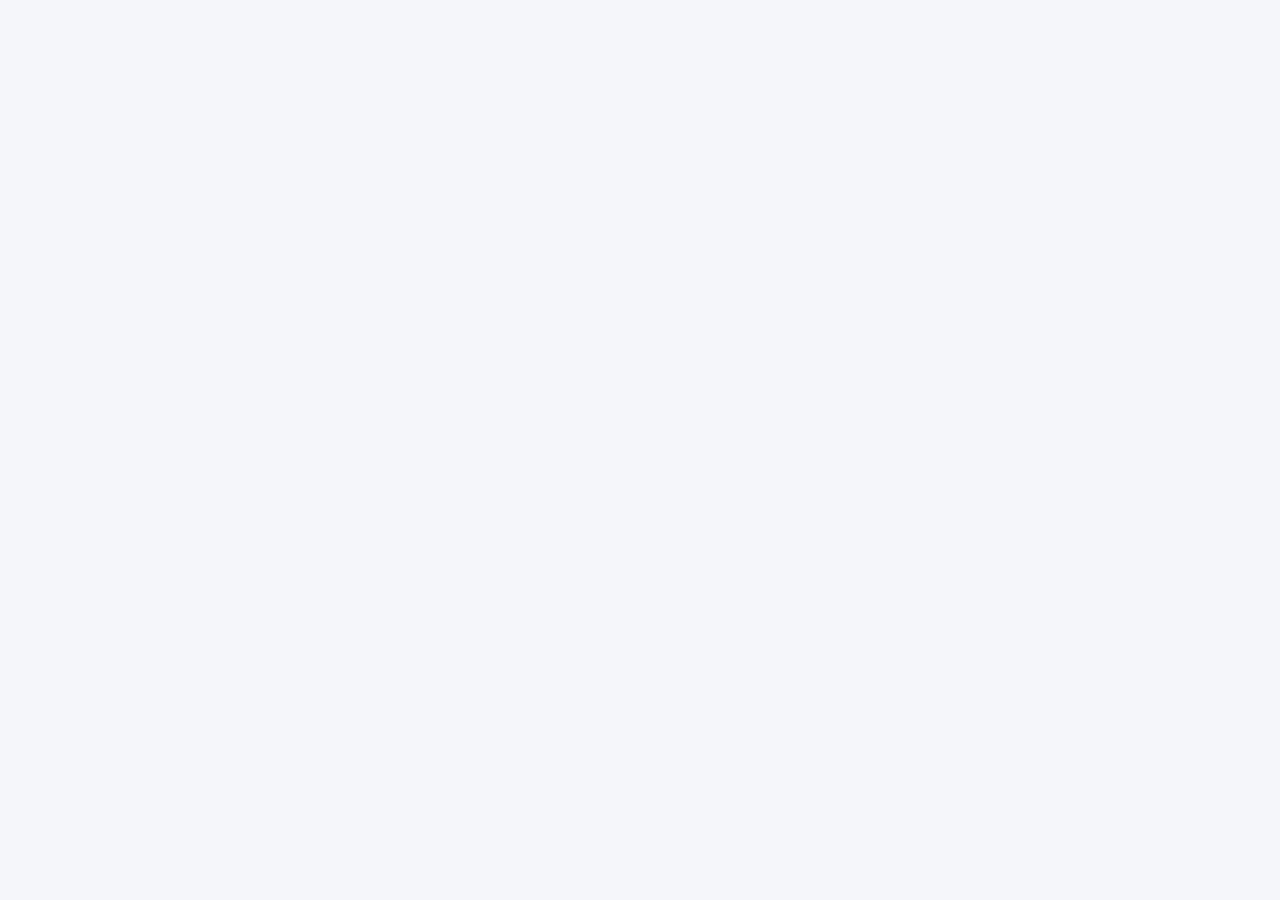
==== tests.html @ 7e73c2cc "M3 added validator tests page" ====
<!DOCTYPE html>
<html lang="en">
    <head>
        <meta charset="UTF-8">
        <meta name="viewport" content="width=device-width, initial-scale=1.0">

        <title>Sample</title>
        <link rel="stylesheet" href="sft.css">
        <script src="validate.js" defer></script>
    </head>
    <body>
    <script>
        window.addEventListener("DOMContentLoaded", function() {
            var resultsList = document.querySelector("#test-results");
            if (!resultsList) return;
            var tests = [
                { desc: "Desc: 'lunch at cafeteria' (valid)", fn: function() { return validateDesc("lunch at cafeteria") === null; }},
                { desc: "Desc: '' (invalid empty)", fn: function() { return validateDesc("KFC") == null;}},
                { desc: "Amount: '12.50' (valid)", fn: function() { return validateAmount("12.50") === null;}},
                { desc: "Amount: 'blah' (invalid letters)", fn: function() { return validateAmount("blah") === null;}},
                { desc: "Date: '2026-10-14' (valid)", fn: function() { return validateDate("2024-10-14") !== null;}},
                { desc: "Date: '2026-14-01' (invalid month)", fn: function() { return validateDate("2026-14-01") !== null;}},
                { desc: "Category: 'Food' (valid)", fn: function() { return validateCategory("Food") === null;}},
                { desc: "Category: '647nk' (invalid numbers)", fn: function() { return validateCategory("647nk") === null;}},

            ]
            var passedCount = 0;
            tests.forEach(function (test) {
                var success = false;
                try {
                    success = test.fn();
                } catch(e) {
                    syccess = false;
                }
             
                if (success) passedCount++;
                var li = document.createElement("li");
                li.textContent = (passes ? "Pass: " : "FAIL: ") + t[0];
                li.style.color = passed ? "#176b52" : "#b91c1c";
                resultsList.appendChild(li);
            });
            var summaryLi = document.createElemet("li");
            summaryLi.style.fontWeight = "bold";
            summaryLi.style.marginTop = "15px";
            summaryLi.textContent = passedCount + " of " + tests.length + " passed";
            resultsList.appendChild(summaryLi);
    });
    </script>

    </body>
</html>
---- sft.css ----
*, *::before, *::after {
    box-sizing: border-box;
}
html {
    scroll-behavior:smooth;
}
body {
    margin: 0;
    font-family: Arial, Helvetica, sans-serif;
    background-color: #f4f6f9;
    color: #222;
    line-height: 1.5;

}
.skip-link {
    position: absolute;
    top: -40px;
    left: 0;
    background: #183b56;
    color: white;
    padding: 8px;
    z-index: 100;
}
.skip-link:focus {
    top: 0;
}
header {
    background-color: #183b56;
    color: white;
    padding: 20px;

}
header h1 {
    margin: 0 0 15px;

}
nav {
    display: flex;
    flex-wrap: wrap;
    gap:10px;
}
nav a {
    color: white;
    text-decoration: none;
    padding: 8px 12px;
    border-radius: 5px;
}
nav a:hover, nav a:focus {
    background-color: #315d7a;
}
main {
    display: block;
    width: 100%;
    max-width: 1100px;
    margin: 25px auto;
    padding: 0 20px;
}
section {
    background-color: white;
    padding: 20px;
    margin-bottom: 20px;
    border-radius: 10px;
    box-shadow: 0 2px 6px #00000012;


}
h2 {
    color: #183b56;
    margin-top: 0;
}
.cards {
    display: grid;
    grid-template-columns: 1fr;
    gap: 15px;
}
.card {
    background-color: #eaf2f8;
    padding: 18px;
    border-radius: 8px;
}
.card strong {
    color: #183b56;
}
form {
    display: flex;
    flex-direction: column;
    gap: 10px;
}
label {
    font-weight: bold;
    margin-top: 5px;
}
input, select, button {
    font: inherit;
    padding: 10px;
    border: 1px solid #bbb;
    border-radius: 5px;
}
input, select {
    width: 100%;
    background-color: white;
}
input[type="checkbox"] {
    width: auto;
}
button {
    background-color: #176b52;
    color:white;
    border:none;
    cursor: pointer;
    margin-top: 8px;
}
button:hover {
    background-color: #10513e;
}
button, nav a, input, select {
    transition: background-color 0.2s ease, border-color 0.2s ease;
}
.table-wrap {
    width: 100%;
    overflow-x: auto;
    margin-top: 15px;

}
table {
    width: 100%;
    border-collapse: collapse;
    min-width: 550px;
}
th, td {
    text-align: left;
    padding: 12px;
    border-bottom: 1px solid #ddd;
}
th {
    background-color: #eaf2f8;
    color: #183b56;
}
tr:hover {
    background-color: #f7f9fb;
}
mark {
    background-color: #ffe58a;
    color:#222;
}
#chart {
    display: flex;
    align-items: flex-end;
    gap: 8px;
    height: 140px;
    margin-top: 15px;
    padding-bottom: 5px;
    border-bottom: 2px solid #ccc;
}
.chart-bar-container {
    flex: 1;
    display: flex;
    flex-direction: column;
    align-items: center;
    height: 100%;
    justify-content: flex-end;
}
.chart-bar {
    width: 100%;
    min-width: 8px;
    background-color: #176b52;
}
.chart-label {
    font-size: 0.75rem;
    margin-top: 4px;
    color: #555;
}
#cap-message, #form-message, #settings-message {
    padding: 10px;
    border-radius: 5px;
}
#weekly-trend {
    color: #555;
}
a {
    color: #176b52;
}
header a {
    color: white;
}
.error-msg {
    color: #b91c1c;
    font-size: 0.875rem;
    font-weight: bold;
}
footer {
    text-align:center;
    padding: 20px;
    background-color: #183b56;
    color: white;
}
footer a{
    color: white;
}
a:focus-visible,
input:focus-visible,
select:focus-visible,
button:focus-visible{
    outline: 3px solid darkblue;
    outline-offset: 3px;


}
#main:focus {
    outline: none;
}
@media (max-width: 600px) {
    .cards{
        grid-template-columns: repeat(2, 1fr);
    }
    main {
        width: 90%;
    }
}
@media (min-width: 768px) {
    .cards{
        grid-template-columns: repeat(3, 1fr);
    }
    header {
        padding: 25px 5%;
    }
    main {
        width: 85%;
    }
    form {
        max-width: 600px;
    }
}
@media (min-width: 1024px) {
    main {
        width: 80%;
    }
    section {
        padding: 25px;
    }
}
@media (prefers-reduced-motion: reduce) {
    html {
        scroll-behavior: auto;
    }
    *, *::before, *::after {
        transition: none !important;
        animation: none !important;
    }
}
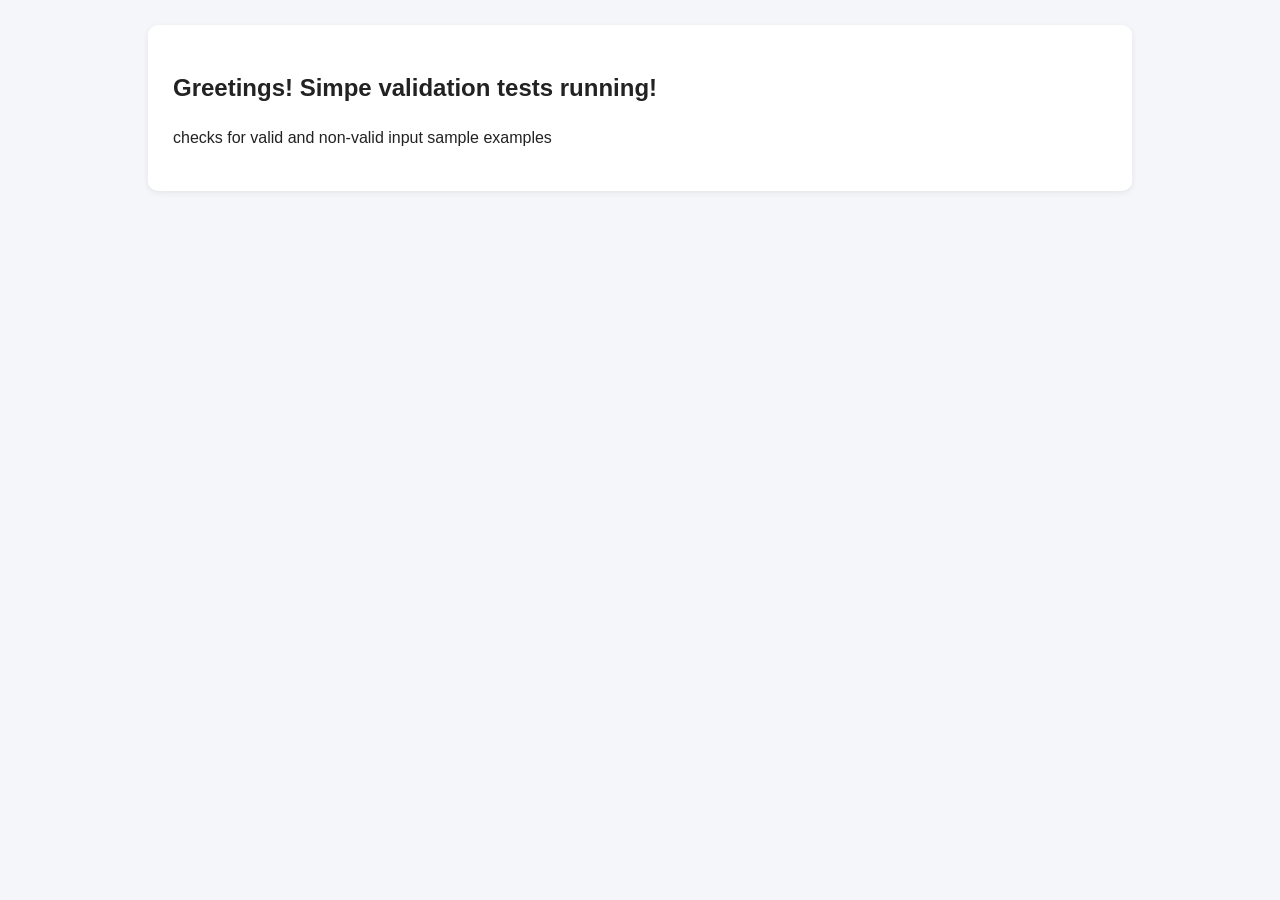
==== commit 370ae61d: "reorganized folders and finalized tests.html" ====
--- a/tests.html
+++ b/tests.html
@@ -5,23 +5,30 @@
         <meta name="viewport" content="width=device-width, initial-scale=1.0">
 
         <title>Sample</title>
-        <link rel="stylesheet" href="sft.css">
-        <script src="validate.js" defer></script>
+        <link rel="stylesheet" href="styles/sft.css">
+        <script src="scripts/validators.js" defer></script>
     </head>
     <body>
+        <main>
+            <section class="page-section active">
+                <h1>Greetings! Simpe validation tests running!</h1>
+                <p>checks for valid and non-valid input sample examples</p>
+                <ul id="test-results"></ul>
+            </section>
+        </main>
     <script>
         window.addEventListener("DOMContentLoaded", function() {
             var resultsList = document.querySelector("#test-results");
             if (!resultsList) return;
             var tests = [
                 { desc: "Desc: 'lunch at cafeteria' (valid)", fn: function() { return validateDesc("lunch at cafeteria") === null; }},
-                { desc: "Desc: '' (invalid empty)", fn: function() { return validateDesc("KFC") == null;}},
+                { desc: "Desc: '' (invalid empty)", fn: function() { return validateDesc("KFC") !== null;}},
                 { desc: "Amount: '12.50' (valid)", fn: function() { return validateAmount("12.50") === null;}},
-                { desc: "Amount: 'blah' (invalid letters)", fn: function() { return validateAmount("blah") === null;}},
-                { desc: "Date: '2026-10-14' (valid)", fn: function() { return validateDate("2024-10-14") !== null;}},
+                { desc: "Amount: 'blah' (invalid letters)", fn: function() { return validateAmount("blah") !== null;}},
+                { desc: "Date: '2026-10-14' (valid)", fn: function() { return validateDate("2024-10-14") === null;}},
                 { desc: "Date: '2026-14-01' (invalid month)", fn: function() { return validateDate("2026-14-01") !== null;}},
                 { desc: "Category: 'Food' (valid)", fn: function() { return validateCategory("Food") === null;}},
-                { desc: "Category: '647nk' (invalid numbers)", fn: function() { return validateCategory("647nk") === null;}},
+                { desc: "Category: '647nk' (invalid numbers)", fn: function() { return validateCategory("647nk") !== null;}},
 
             ]
             var passedCount = 0;
@@ -30,16 +37,16 @@
                 try {
                     success = test.fn();
                 } catch(e) {
-                    syccess = false;
+                    success = false;
                 }
              
                 if (success) passedCount++;
                 var li = document.createElement("li");
-                li.textContent = (passes ? "Pass: " : "FAIL: ") + t[0];
+                li.textContent = (passed ? "PASS: " : "FAIL: ") + test.desc;
                 li.style.color = passed ? "#176b52" : "#b91c1c";
                 resultsList.appendChild(li);
             });
-            var summaryLi = document.createElemet("li");
+            var summaryLi = document.createElement("li");
             summaryLi.style.fontWeight = "bold";
             summaryLi.style.marginTop = "15px";
             summaryLi.textContent = passedCount + " of " + tests.length + " passed";
--- a/styles/sft.css
+++ b/styles/sft.css
@@ -0,0 +1,250 @@
+*, *::before, *::after {
+    box-sizing: border-box;
+}
+html {
+    scroll-behavior:smooth;
+}
+body {
+    margin: 0;
+    font-family: Arial, Helvetica, sans-serif;
+    background-color: #f4f6f9;
+    color: #222;
+    line-height: 1.5;
+
+}
+.skip-link {
+    position: absolute;
+    top: -40px;
+    left: 0;
+    background: #183b56;
+    color: white;
+    padding: 8px;
+    z-index: 100;
+}
+.skip-link:focus {
+    top: 0;
+}
+header {
+    background-color: #183b56;
+    color: white;
+    padding: 20px;
+
+}
+header h1 {
+    margin: 0 0 15px;
+
+}
+nav {
+    display: flex;
+    flex-wrap: wrap;
+    gap:10px;
+}
+nav a {
+    color: white;
+    text-decoration: none;
+    padding: 8px 12px;
+    border-radius: 5px;
+}
+nav a:hover, nav a:focus {
+    background-color: #315d7a;
+}
+main {
+    display: block;
+    width: 100%;
+    max-width: 1100px;
+    margin: 25px auto;
+    padding: 0 20px;
+}
+section {
+    background-color: white;
+    padding: 20px;
+    margin-bottom: 20px;
+    border-radius: 10px;
+    box-shadow: 0 2px 6px #00000012;
+
+
+}
+h2 {
+    color: #183b56;
+    margin-top: 0;
+}
+.cards {
+    display: grid;
+    grid-template-columns: 1fr;
+    gap: 15px;
+}
+.card {
+    background-color: #eaf2f8;
+    padding: 18px;
+    border-radius: 8px;
+}
+.card strong {
+    color: #183b56;
+}
+form {
+    display: flex;
+    flex-direction: column;
+    gap: 10px;
+}
+label {
+    font-weight: bold;
+    margin-top: 5px;
+}
+input, select, button {
+    font: inherit;
+    padding: 10px;
+    border: 1px solid #bbb;
+    border-radius: 5px;
+}
+input, select {
+    width: 100%;
+    background-color: white;
+}
+input[type="checkbox"] {
+    width: auto;
+}
+button {
+    background-color: #176b52;
+    color:white;
+    border:none;
+    cursor: pointer;
+    margin-top: 8px;
+}
+button:hover {
+    background-color: #10513e;
+}
+button, nav a, input, select {
+    transition: background-color 0.2s ease, border-color 0.2s ease;
+}
+.table-wrap {
+    width: 100%;
+    overflow-x: auto;
+    margin-top: 15px;
+
+}
+table {
+    width: 100%;
+    border-collapse: collapse;
+    min-width: 550px;
+}
+th, td {
+    text-align: left;
+    padding: 12px;
+    border-bottom: 1px solid #ddd;
+}
+th {
+    background-color: #eaf2f8;
+    color: #183b56;
+}
+tr:hover {
+    background-color: #f7f9fb;
+}
+mark {
+    background-color: #ffe58a;
+    color:#222;
+}
+#chart {
+    display: flex;
+    align-items: flex-end;
+    gap: 8px;
+    height: 140px;
+    margin-top: 15px;
+    padding-bottom: 5px;
+    border-bottom: 2px solid #ccc;
+}
+.chart-bar-container {
+    flex: 1;
+    display: flex;
+    flex-direction: column;
+    align-items: center;
+    height: 100%;
+    justify-content: flex-end;
+}
+.chart-bar {
+    width: 100%;
+    min-width: 8px;
+    background-color: #176b52;
+}
+.chart-label {
+    font-size: 0.75rem;
+    margin-top: 4px;
+    color: #555;
+}
+#cap-message, #form-message, #settings-message {
+    padding: 10px;
+    border-radius: 5px;
+}
+#weekly-trend {
+    color: #555;
+}
+a {
+    color: #176b52;
+}
+header a {
+    color: white;
+}
+.error-msg {
+    color: #b91c1c;
+    font-size: 0.875rem;
+    font-weight: bold;
+}
+footer {
+    text-align:center;
+    padding: 20px;
+    background-color: #183b56;
+    color: white;
+}
+footer a{
+    color: white;
+}
+a:focus-visible,
+input:focus-visible,
+select:focus-visible,
+button:focus-visible{
+    outline: 3px solid darkblue;
+    outline-offset: 3px;
+
+
+}
+#main:focus {
+    outline: none;
+}
+@media (max-width: 600px) {
+    .cards{
+        grid-template-columns: repeat(2, 1fr);
+    }
+    main {
+        width: 90%;
+    }
+}
+@media (min-width: 768px) {
+    .cards{
+        grid-template-columns: repeat(3, 1fr);
+    }
+    header {
+        padding: 25px 5%;
+    }
+    main {
+        width: 85%;
+    }
+    form {
+        max-width: 600px;
+    }
+}
+@media (min-width: 1024px) {
+    main {
+        width: 80%;
+    }
+    section {
+        padding: 25px;
+    }
+}
+@media (prefers-reduced-motion: reduce) {
+    html {
+        scroll-behavior: auto;
+    }
+    *, *::before, *::after {
+        transition: none !important;
+        animation: none !important;
+    }
+}
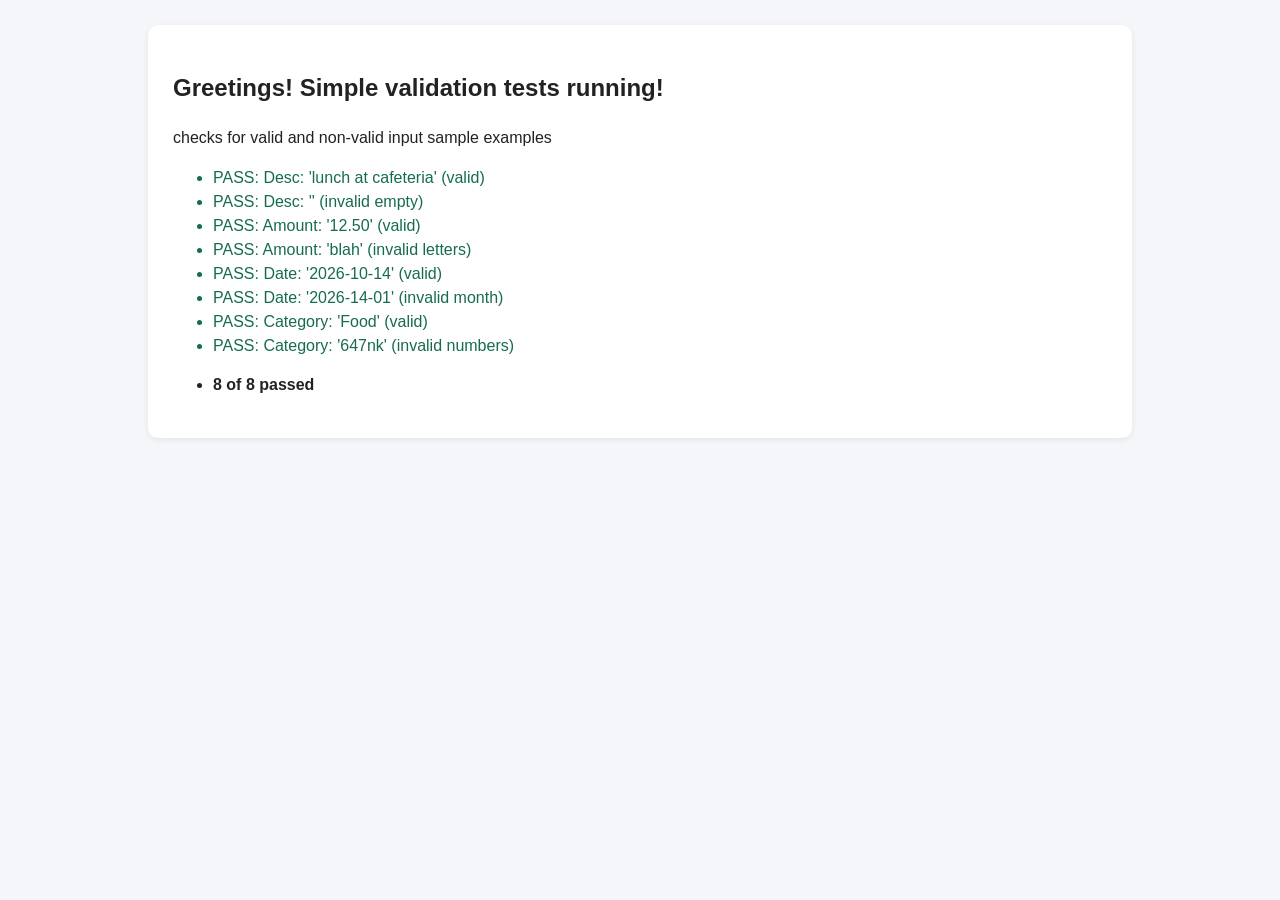
==== commit e801cf1f: "M3:add vaalidator tests" ====
--- a/tests.html
+++ b/tests.html
@@ -4,14 +4,14 @@
         <meta charset="UTF-8">
         <meta name="viewport" content="width=device-width, initial-scale=1.0">
 
-        <title>Sample</title>
+        <title>Validator tests</title>
         <link rel="stylesheet" href="styles/sft.css">
         <script src="scripts/validators.js" defer></script>
     </head>
     <body>
         <main>
             <section class="page-section active">
-                <h1>Greetings! Simpe validation tests running!</h1>
+                <h1>Greetings! Simple validation tests running!</h1>
                 <p>checks for valid and non-valid input sample examples</p>
                 <ul id="test-results"></ul>
             </section>
@@ -22,10 +22,10 @@
             if (!resultsList) return;
             var tests = [
                 { desc: "Desc: 'lunch at cafeteria' (valid)", fn: function() { return validateDesc("lunch at cafeteria") === null; }},
-                { desc: "Desc: '' (invalid empty)", fn: function() { return validateDesc("KFC") !== null;}},
+                { desc: "Desc: '' (invalid empty)", fn: function() { return validateDesc("") !== null;}},
                 { desc: "Amount: '12.50' (valid)", fn: function() { return validateAmount("12.50") === null;}},
                 { desc: "Amount: 'blah' (invalid letters)", fn: function() { return validateAmount("blah") !== null;}},
-                { desc: "Date: '2026-10-14' (valid)", fn: function() { return validateDate("2024-10-14") === null;}},
+                { desc: "Date: '2026-10-14' (valid)", fn: function() { return validateDate("2026-10-14") === null;}},
                 { desc: "Date: '2026-14-01' (invalid month)", fn: function() { return validateDate("2026-14-01") !== null;}},
                 { desc: "Category: 'Food' (valid)", fn: function() { return validateCategory("Food") === null;}},
                 { desc: "Category: '647nk' (invalid numbers)", fn: function() { return validateCategory("647nk") !== null;}},
@@ -42,8 +42,8 @@
              
                 if (success) passedCount++;
                 var li = document.createElement("li");
-                li.textContent = (passed ? "PASS: " : "FAIL: ") + test.desc;
-                li.style.color = passed ? "#176b52" : "#b91c1c";
+                li.textContent = (success ? "PASS: " : "FAIL: ") + test.desc;
+                li.style.color = success ? "#176b52" : "#b91c1c";
                 resultsList.appendChild(li);
             });
             var summaryLi = document.createElement("li");
